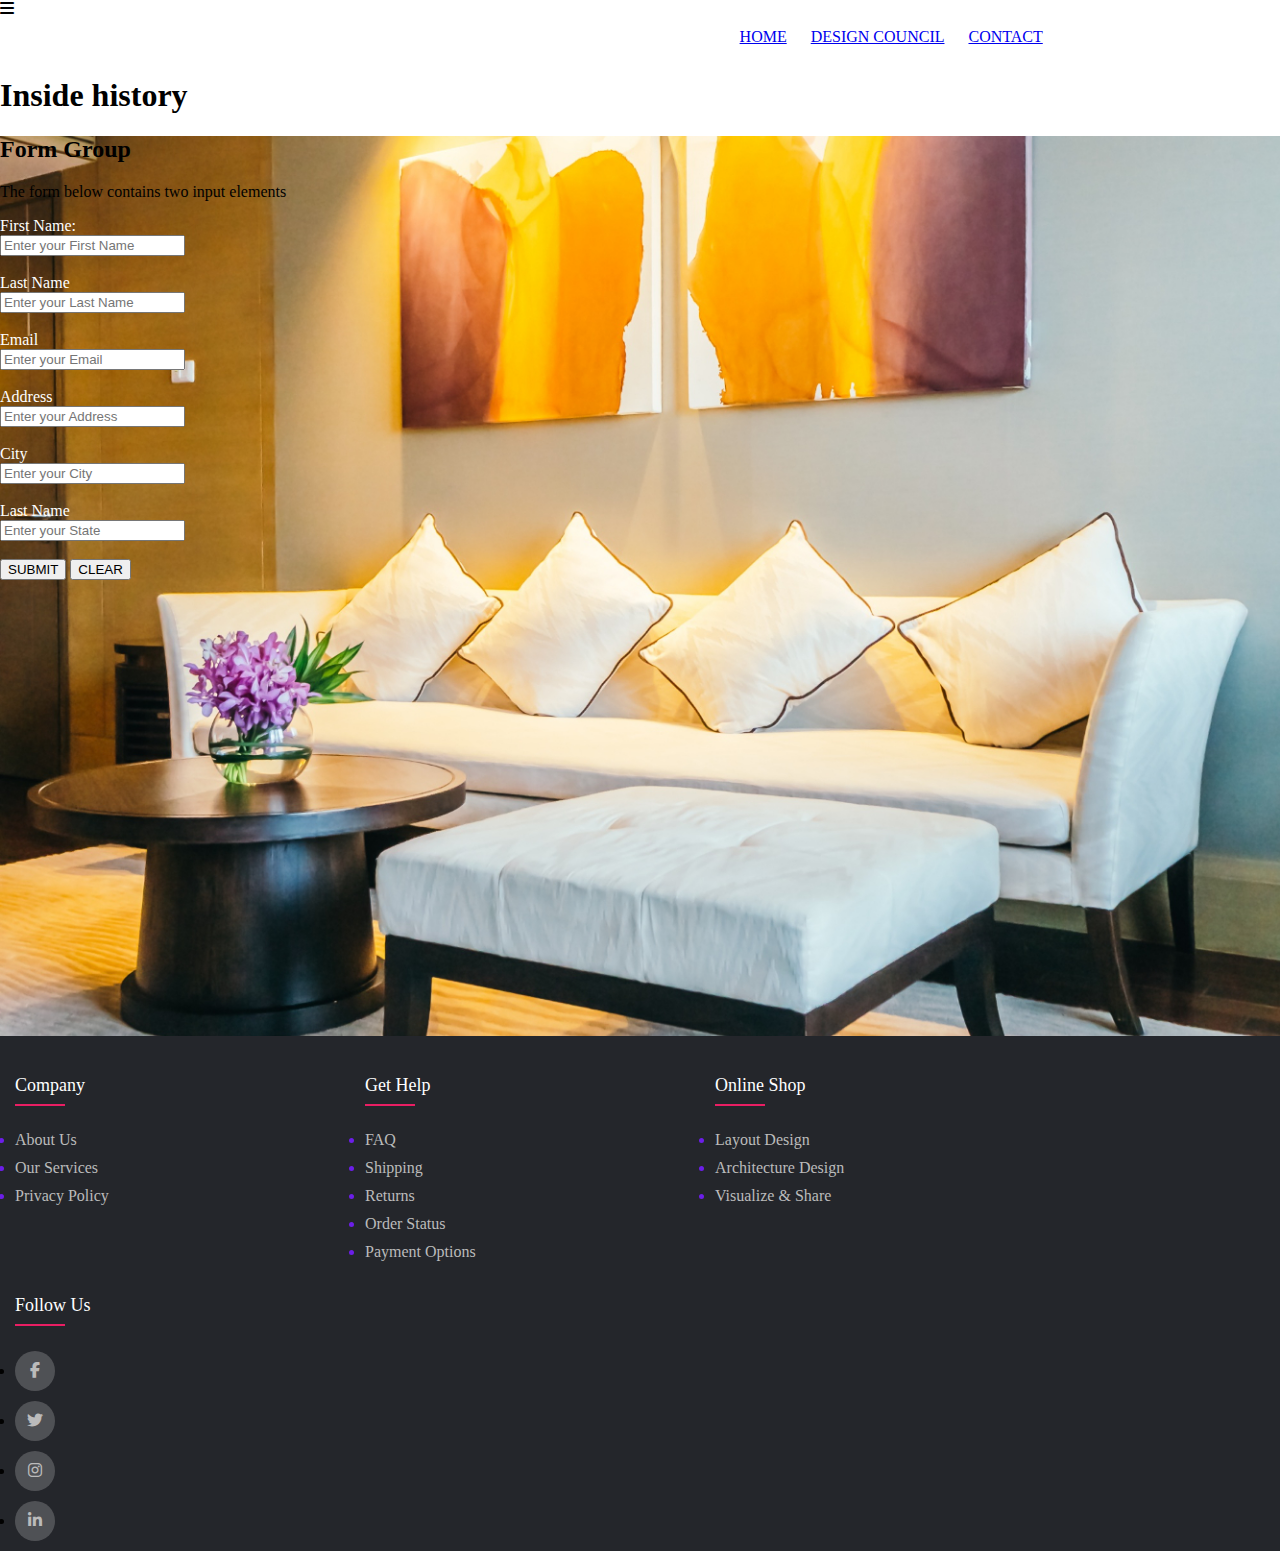
==== simplewebsite/contact.html @ 9b9a0cc8 "git commit-m "save-1"" ====
<!DOCTYPE html>
<html lang="en">
<head>
    <meta charset="UTF-8">
    <meta name="viewport" content="width=device-width, initial-scale=1.0">
    <link rel="stylesheet" href="contact.css">
    <!-- <link href="https://cdn.jsdelivr.net/npm/bootstrap@5.0.2/dist/css/bootstrap.min.css" rel="stylesheet" integrity="sha384-EVSTQN3/azprG1Anm3QDgpJLIm9Nao0Yz1ztcQTwFspd3yD65VohhpuuCOmLASjC" crossorigin="anonymous"> -->
    <link rel="stylesheet" href="https://cdnjs.cloudflare.com/ajax/libs/font-awesome/6.5.1/css/all.min.css">
    <title>Document</title>
</head>
<body>
    <nav>
        <div class="nav">
            
                <i class="fa fa-bars" id="icons"></i>
            
           <div class="navi">
                <li ><a href="index.html">Home</a></li>
                <li><a href="design.html">Design Council</a></li>
                <li><a href="contact.html">Contact</a></li>
            </div>
        </div>
    </nav>
    <h1> Inside history</h1>
    <div class="container">
        <h2>Form Group</h2>
        <!-- <div class="conta">
            <h3>please give your information</h3>
            <h4>Hurry up!......Design Your Dream House......</h4>
            <h6>Lorem ipsum dolor, sit amet consectetur adipisicing elit.<br>
                 Inventore doloremque consequuntur sapiente hic nulla possimus placeat, asperiores facilis deleniti <br>
                 accusantium sit veniam eius consequatur voluptates quia! Est, at.</h6>
          </div> -->
        <p>The form below contains two input elements</p>
        <form>
          <div class="group">
            <label for="name">First Name:</label><br>
            <input type="text"  id="f1" placeholder="Enter your First Name">
          </div><br>
          <div class="group">
            <label for="last">Last Name</label><br>
            <input type="text"  id="f2" placeholder="Enter your Last Name">
          </div><br>
          <div class="group">
            <label for="email">Email</label><br>
            <input type="text"  id="f3" placeholder="Enter your Email">
          </div><br>
          <div class="group">
            <label for="Address">Address</label><br>
            <input type="text" id="f4" placeholder="Enter your Address">
          </div><br>
          <div class="group">
            <label for="city">City</label><br>
            <input type="text" id="f5" placeholder="Enter your City">
            </div><br>
            <div class="group">
                <label for="state">Last Name</label><br>
                <input type="text"  id="f6" placeholder="Enter your State">
              </div><br>
              <button class="btn">SUBMIT</button>
              <button class="btn">CLEAR</button>
          </div>
          
        </form>
      </div>
      <div class="footer">
        <div class="cont">
            <div class="row">
                <div class="footer-col">
                    <h4>company</h4>
                    <div class="foot">
                        <li><a href="#">about us</a></li>
                        <li><a href="#">our services</a></li>
                        <li><a href="#">privacy policy</a></li>
                       
                    </div>
                    </div>
                    <div class="footer-col">
                        <h4>get help</h4>
                        <div class="foot">
                            <li><a href="#">FAQ</a></li>
                            <li><a href="#">shipping</a></li>
                            <li><a href="#">returns</a></li>
                            <li><a href="#">order status</a></li>
                            <li><a href="#">payment options</a></li>
                        </div>
                        </div>
                        <div class="footer-col">
                            <h4>online shop</h4>
                            <div class="foot">
                                <li><a href="#">Layout design</a></li>
                                <li><a href="#">Architecture design</a></li>
                                <li><a href="#">Visualize & share</a></li>
                             
                            </div>
                            </div>
                            <div class="footer-col">
                                <h4>follow us</h4>
                               <div class="social-links">

                               <li><a href="#"><i class="fab fa-facebook-f"></i></a></li>
                                <li><a href="#"><i class="fab fa-twitter"></i></a></li>
                                <li><a href="#"><i class="fab fa-instagram"></i></a></li>
                                <li><a href="#"><i class="fab fa-linkedin-in"></i></a></li>
                                </div>
                                </div>
                </div>
        </div>
    </footer>
    
        
    </body>
    </html>
---- simplewebsite/contact.css ----
body{
    margin: 0%;
    padding:0%;
    box-sizing: border-box;
    
}

.container{
    width:100%;
    height: 100vh;
    background-image: url("assets/i1.jpg");
    background-size: cover;
    background-position: center;
}
.navi li {
    display:inline-block;
    left:57%;    
    margin:10px;
    /* padding:50%; */
    position: relative;
    color:antiquewhite;
}
.navi li a{
    text-transform: uppercase;
}
group{
    display:flex;
    color:white;
}
container{
    display: flex;
}
container{
    text-align: center;
    padding:0 8px;

}
h6{
    display:flex;
    color:#ffffff;
}
/* footer */
.foot{
    color:#6c1ee9;
    padding: 8 0px;
}
.row{
    display: flex;
    flex-wrap: wrap;
}

    .footer{
    background-color: #24262b;
    padding-top:15px ;
}
.footer-col {
    width:25%;
    padding:0 15px;
}
.footer-col h4{
    font-size: 18px;
    color:#ffffff;
    text-transform: capitalize;
    margin-bottom: 35px;
    font-weight: 500;
    position: relative  ;
}
.footer-col h4::before{
    content:'';
    position:absolute;
    left:0;
    bottom:-10px;
    background-color: #e91e63;
    height: 2px;
    box-sizing: border-box;
    width:50px;
}

.footer-col .foot li a{
    font-size: 16px;
    text-transform: capitalize;
    color: #ffffff;
    text-decoration: none;
    font-weight:300;
    color:rgb(51, 153, 114);
    display: block;
    transition:all 0.3s ease;
}
.footer-col .foot li a:not(last-child){
    margin-bottom:10px;
}
.footer-col .foot li a{
    font-size:16px;
    text-transform: capitalize;
    font-weight: 300;
    color:#bbbbbb;
    display: block;
    transition: all 0.3a ease;

}
.footer-col .foot li a:hover{
    color:#ffffff;
    padding-left: 10px;
}
.footer-col .social-links a{
    display:inline-block;
    height: 40px;
    width:40px;
    background-color: rgba(255,255,255,0.2);
    margin:0 10px 10px 0;
    border-radius:50%;
   text-align: center;
    line-height: 40px;
    color:#bbbbbb;
    transition: all 0.5s ease;
        
}
@media (max-width: 767px) {
    .footer-col {
        width: 50px;
        margin-bottom: 30px;
    }
}
    

    @media (max-width: 564px) {
     .footer-col{
      width: 100px;
     }
    
     }
 label{
    color:white
 }
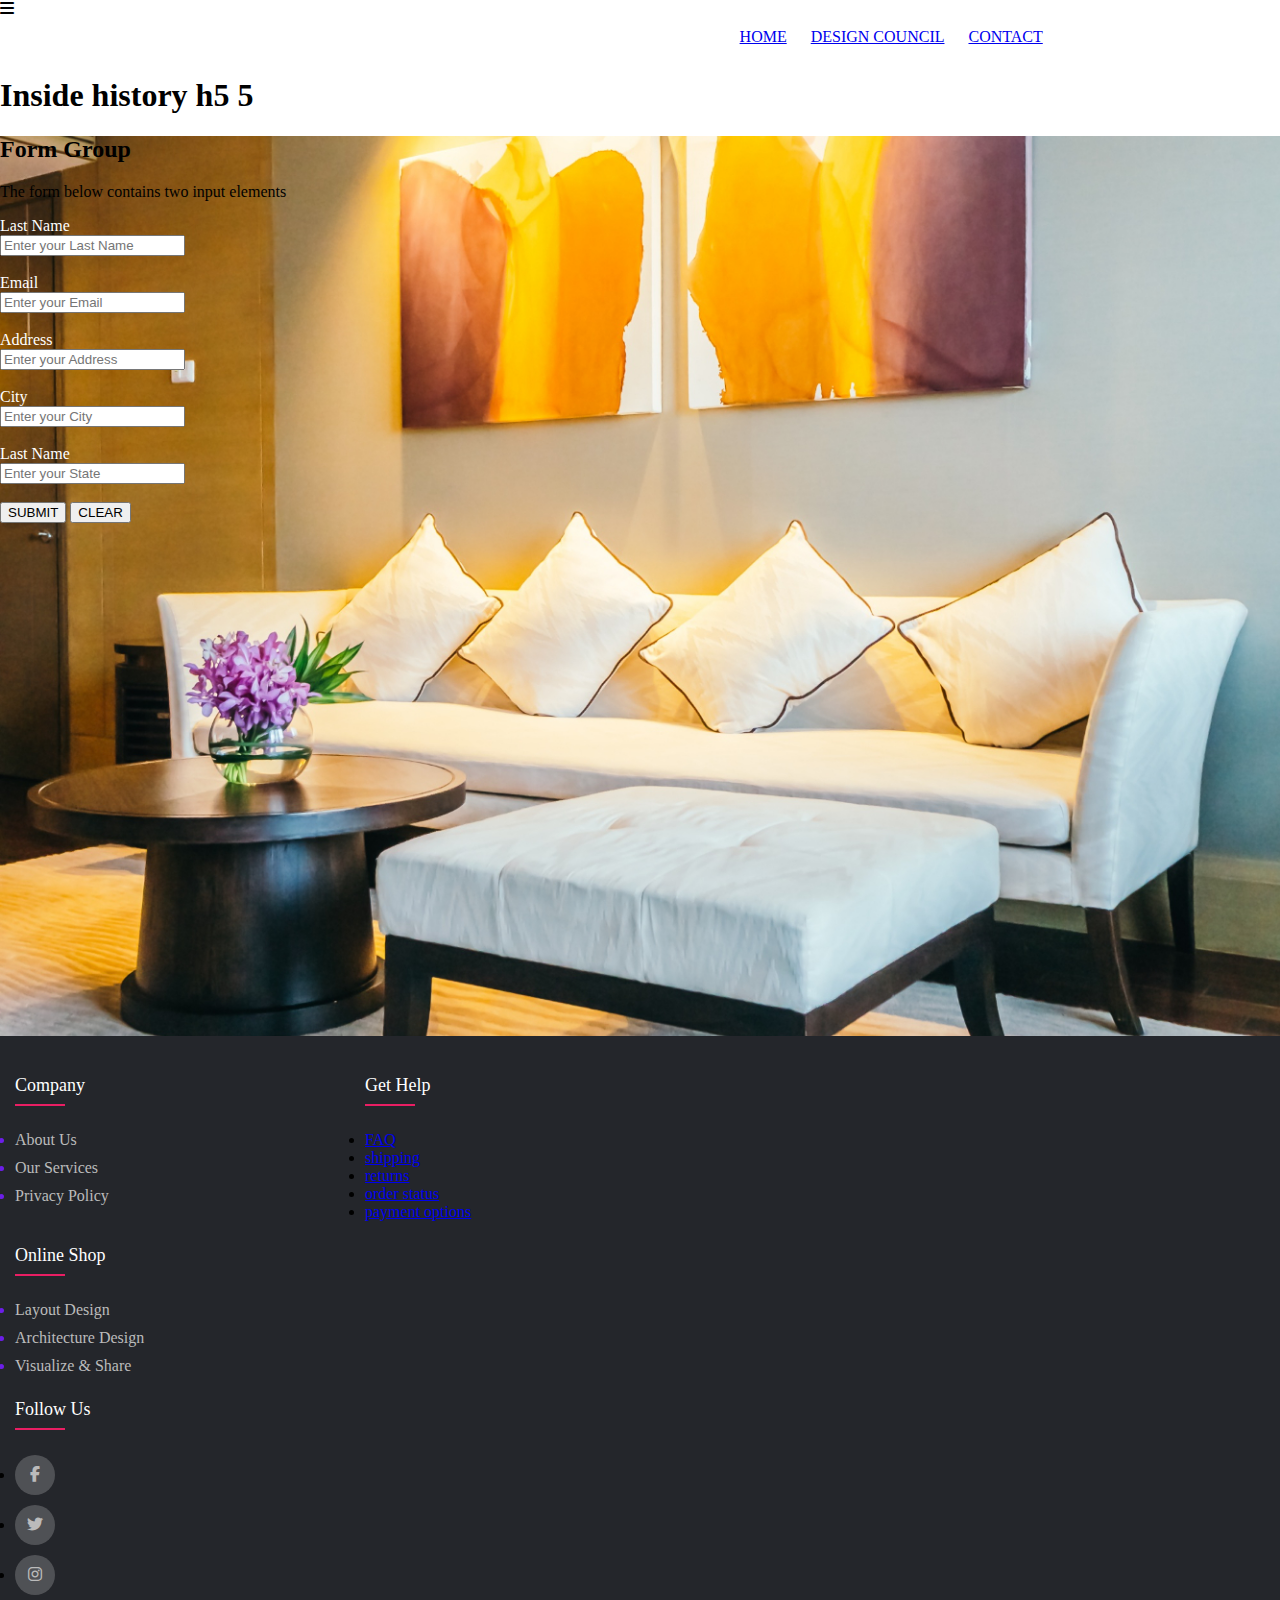
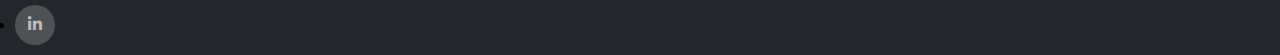
==== commit 2ab50108: "hii" ====
--- a/simplewebsite/contact.html
+++ b/simplewebsite/contact.html
@@ -19,9 +19,9 @@
                 <li><a href="design.html">Design Council</a></li>
                 <li><a href="contact.html">Contact</a></li>
             </div>
-        </div>
+       
     </nav>
-    <h1> Inside history</h1>
+    <h1> Inside history h5 5</h1>
     <div class="container">
         <h2>Form Group</h2>
         <!-- <div class="conta">
@@ -33,10 +33,7 @@
           </div> -->
         <p>The form below contains two input elements</p>
         <form>
-          <div class="group">
-            <label for="name">First Name:</label><br>
-            <input type="text"  id="f1" placeholder="Enter your First Name">
-          </div><br>
+          
           <div class="group">
             <label for="last">Last Name</label><br>
             <input type="text"  id="f2" placeholder="Enter your Last Name">
@@ -77,7 +74,7 @@
                     </div>
                     <div class="footer-col">
                         <h4>get help</h4>
-                        <div class="foot">
+                        
                             <li><a href="#">FAQ</a></li>
                             <li><a href="#">shipping</a></li>
                             <li><a href="#">returns</a></li>
